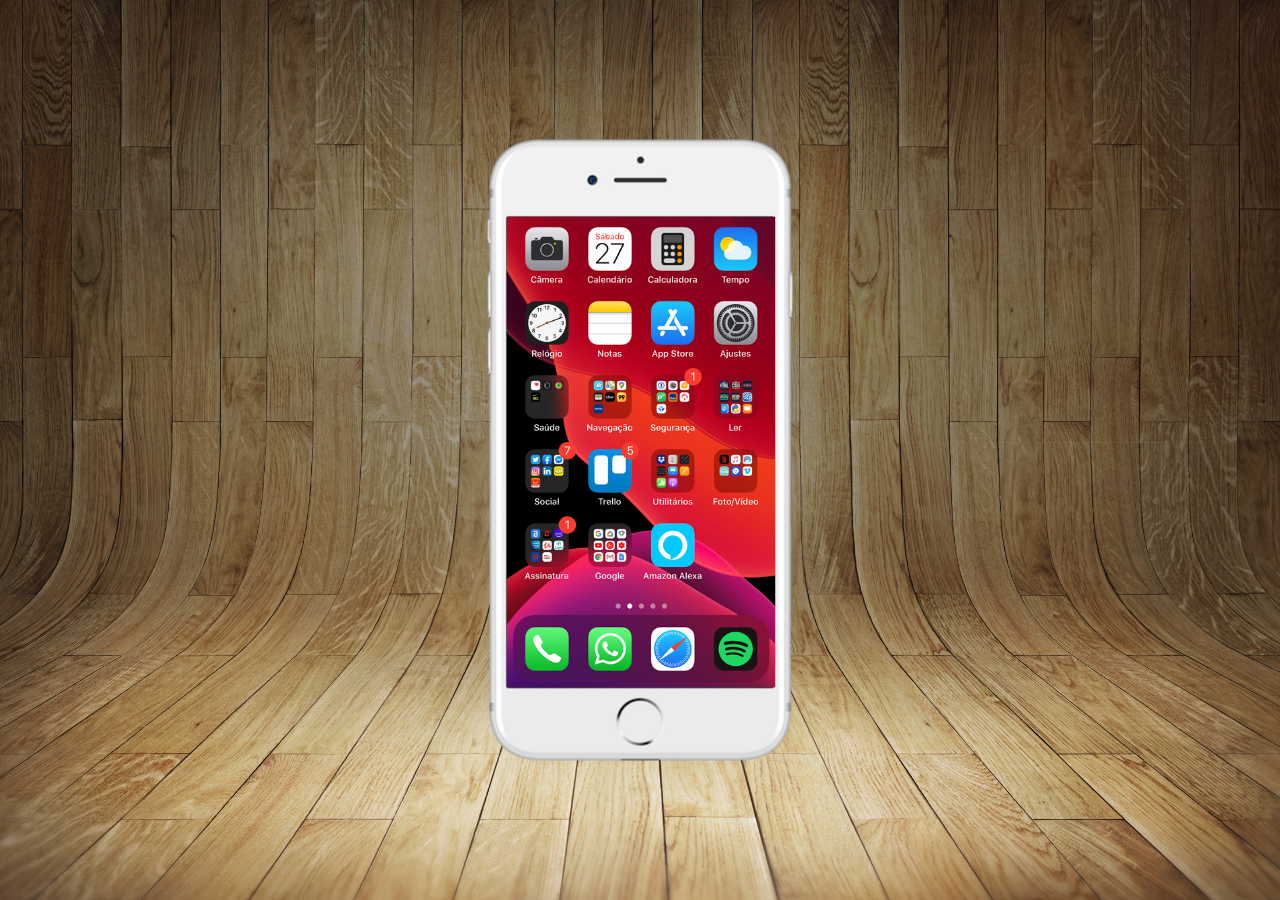
==== index.html @ cbb789ff "projeto iphone" ====
<!DOCTYPE html>
<html lang="pt-BR">
<head>
    <meta charset="UTF-8">
    <meta name="viewport" content="width=device-width, initial-scale=1.0">
    <link rel="icon" type="image/x-icon" href="favicon.ico">
    <link rel="stylesheet" href="estilos/style.css">
    <title>Document</title>
</head>
<body>
    <main>
        <section id="telefone">
            <iframe src="estilos/home.html" name="tela" id="tela" frameborder="0"></iframe>
        </section>

        <section id="redes sociais">

        </section>
    </main>
</body>
</html>
---- estilos/style.css ----
@charset "UTF-8";

*{
    margin: 0px;
    padding: 0px;
    font-family: Arial, Helvetica, sans-serif;
}

html,body{
    height: 100vh;
    width: 100%;
    background-color: black;
}

body{
    background-image: url("../imagens/fundo-madeira.jpg");
    background-size: cover;
    background-attachment: fixed;
}

main{
    height: 100vh;
    position: relative;
}

section#telefone{
    position: absolute;
    top: 50%;
    left: 50%;
    transform: translate(-50%, -50%);
    

    height: 627px;
    width: 311px;
    background-color: blue;
    background: url("../imagens/frame-iphone.png"); 
}

iframe#tela{
    position: relative;
    top: 80px;
    left: 22px;
    width: 269px; ;
    height: 471px;


}
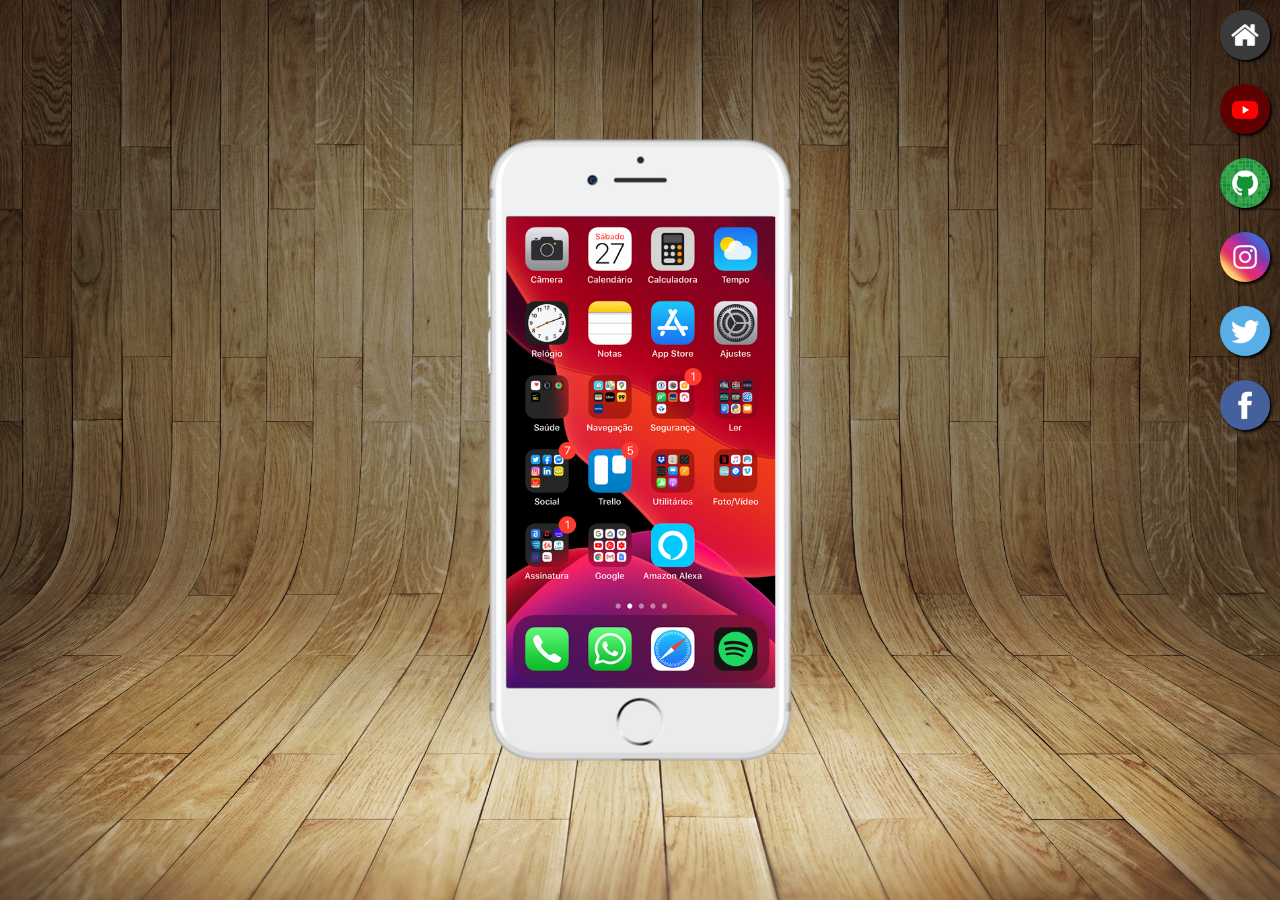
==== commit 56bc34d0: "segunda parte" ====
--- a/index.html
+++ b/index.html
@@ -13,8 +13,25 @@
             <iframe src="estilos/home.html" name="tela" id="tela" frameborder="0"></iframe>
         </section>
 
-        <section id="redes sociais">
-
+        <section id="redes-sociais">
+            <a href="estilos/home.html" target="tela">
+                <img src="imagens/logo-home.jpg" alt="Início">
+            </a><br>
+            <a href="imagens/tela-youtube.png" target="tela">
+                <img src="imagens/logo-youtube.jpg" alt="YouTube">
+            </a><br>
+            <a href="imagens/tela-github.jpg" target="tela">
+                <img src="imagens/logo-github.jpg" alt="GitHub">
+            </a><br>
+            <a href="imagens/tela-instagram.jpg" target="tela">
+                <img src="imagens/logo-instagram.jpg" alt="Instagram">
+            </a><br>
+            <a href="imagens/tela-twitter.jpg" target="tela">
+                <img src="imagens/logo-twitter.jpg" alt="Twitter">
+            </a><br>
+            <a href="imagens/tela-facebook.jpg" target="tela">
+                <img src="imagens/logo-facebook.jpg" alt="Facebook">
+            </a><br>
         </section>
     </main>
 </body>
--- a/estilos/style.css
+++ b/estilos/style.css
@@ -44,4 +44,15 @@
     height: 471px;
 
 
+}
+
+section#redes-sociais{
+    text-align: right;
+}
+
+section#redes-sociais img{
+    width: 50px;
+    margin: 10px;
+    border-radius: 50px;
+    box-shadow: 2px 2px 3px black;
 }
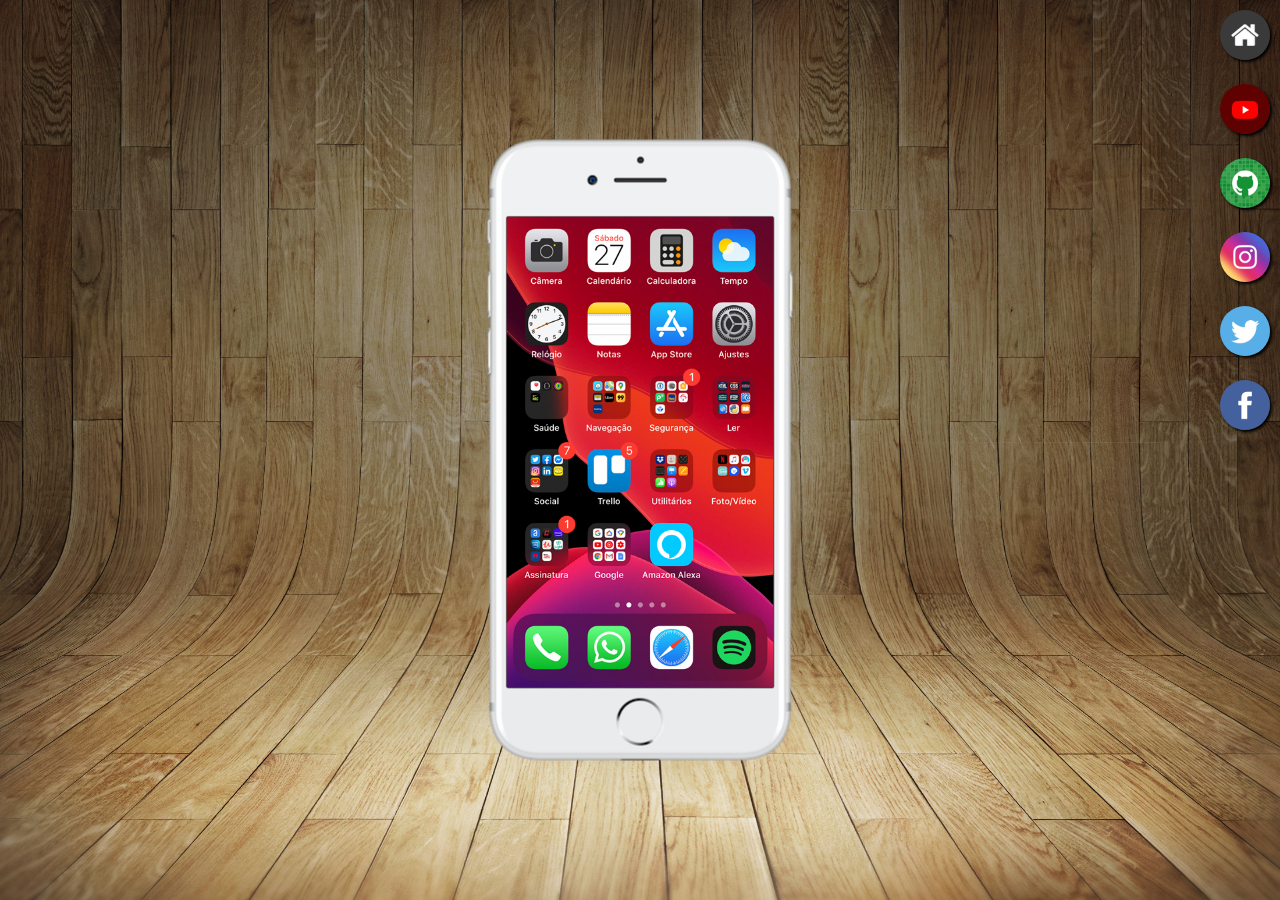
==== commit 4bc721fd: "finalizado." ====
--- a/index.html
+++ b/index.html
@@ -5,7 +5,7 @@
     <meta name="viewport" content="width=device-width, initial-scale=1.0">
     <link rel="icon" type="image/x-icon" href="favicon.ico">
     <link rel="stylesheet" href="estilos/style.css">
-    <title>Document</title>
+    <title>projeto redes sociais</title>
 </head>
 <body>
     <main>
@@ -17,19 +17,19 @@
             <a href="estilos/home.html" target="tela">
                 <img src="imagens/logo-home.jpg" alt="Início">
             </a><br>
-            <a href="imagens/tela-youtube.png" target="tela">
+            <a href="youtube.html" target="tela">
                 <img src="imagens/logo-youtube.jpg" alt="YouTube">
             </a><br>
-            <a href="imagens/tela-github.jpg" target="tela">
+            <a href="github.html" target="tela">
                 <img src="imagens/logo-github.jpg" alt="GitHub">
             </a><br>
-            <a href="imagens/tela-instagram.jpg" target="tela">
+            <a href="instagram.html" target="tela">
                 <img src="imagens/logo-instagram.jpg" alt="Instagram">
             </a><br>
-            <a href="imagens/tela-twitter.jpg" target="tela">
+            <a href="twitter.html" target="tela">
                 <img src="imagens/logo-twitter.jpg" alt="Twitter">
             </a><br>
-            <a href="imagens/tela-facebook.jpg" target="tela">
+            <a href="facebook.html" target="tela">
                 <img src="imagens/logo-facebook.jpg" alt="Facebook">
             </a><br>
         </section>
--- a/estilos/style.css
+++ b/estilos/style.css
@@ -40,10 +40,8 @@
     position: relative;
     top: 80px;
     left: 22px;
-    width: 269px; ;
+    width: 267px;
     height: 471px;
-
-
 }
 
 section#redes-sociais{
@@ -55,4 +53,10 @@
     margin: 10px;
     border-radius: 50px;
     box-shadow: 2px 2px 3px black;
+    box-sizing: border-box;
+}
+
+section#redes-sociais a:hover img,
+section#redes-sociais a:hover img{
+    border: 2.56px solid white;
 }
